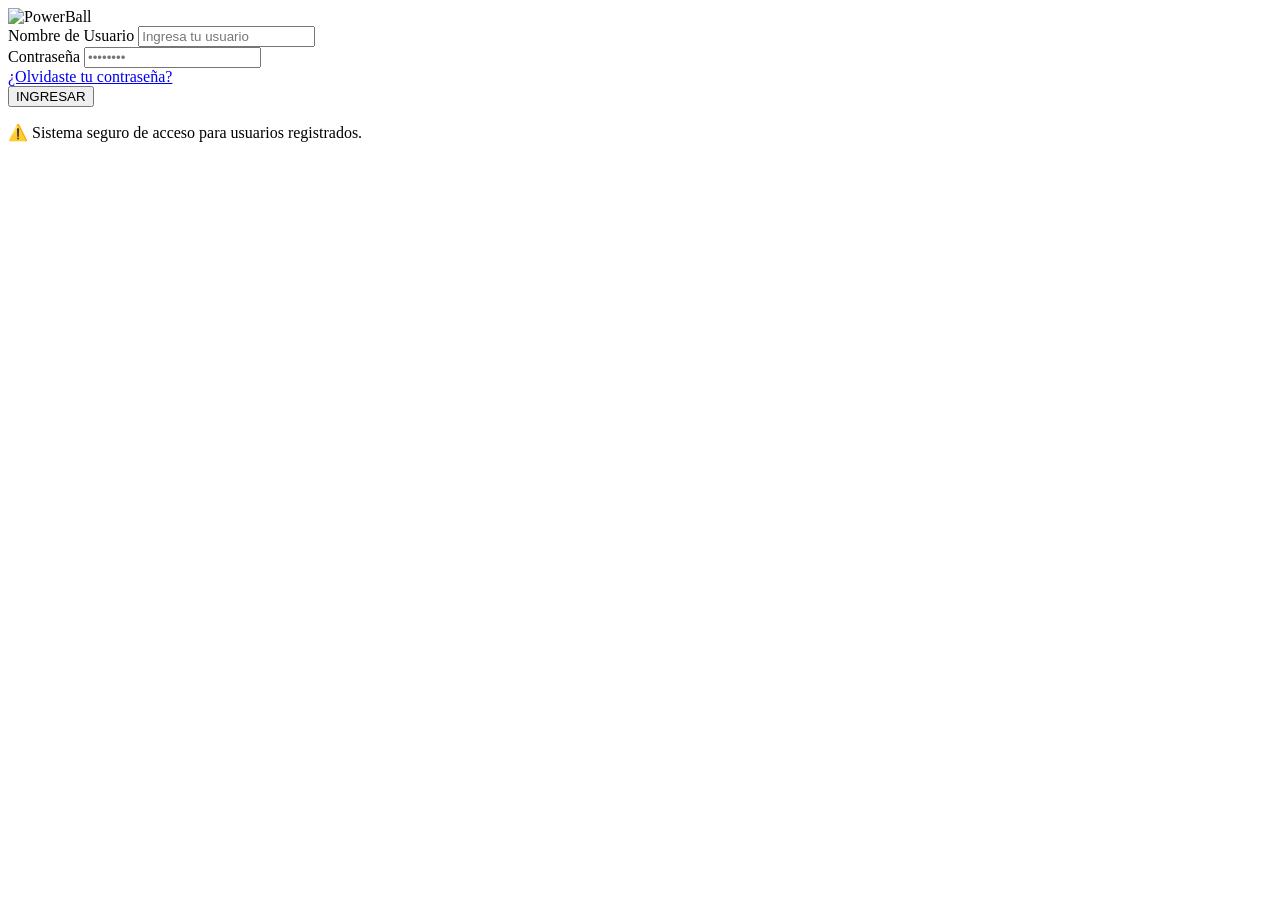
==== index.html @ f90ef319 "Rename powerball loterua/index.html to index.html" ====
<!DOCTYPE html>
<html lang="es">
<head>
    <meta charset="UTF-8">
    <meta name="viewport" content="width=device-width, initial-scale=1.0">
    <title>PowerBall | Iniciar Sesión</title>
    <link rel="stylesheet" href="styles.css">
    <link href="https://fonts.googleapis.com/css2?family=Poppins:wght@300;400;500;600;700;800&display=swap" rel="stylesheet">
</head>
<body class="login-page">

    <div class="login-card">
        
        <div class="login-header">
           

<img src="img/Powerball_logo.svg.png" alt="PowerBall" class="login-logo">
        </div>

        <form id="loginForm" class="login-form" onsubmit="event.preventDefault();">
            
            <div class="input-group">
                <label for="username">Nombre de Usuario</label>
                <input type="text" id="username" placeholder="Ingresa tu usuario" required>
            </div>

            <div class="input-group">
                <label for="password">Contraseña</label>
                <input type="password" id="password" placeholder="••••••••" required>
            </div>

            <div class="form-options">
                <a href="#" class="forgot-link">¿Olvidaste tu contraseña?</a>
            </div>

            <button type="submit" class="login-btn">
                INGRESAR
            </button>

        </form>

    </div>

    <footer class="legal-footer-login">
        <p>⚠️ Sistema seguro de acceso para usuarios registrados.</p>
    </footer>

    <script src="config.js"></script>
    <script src="login.js"></script>
</body>
</html>
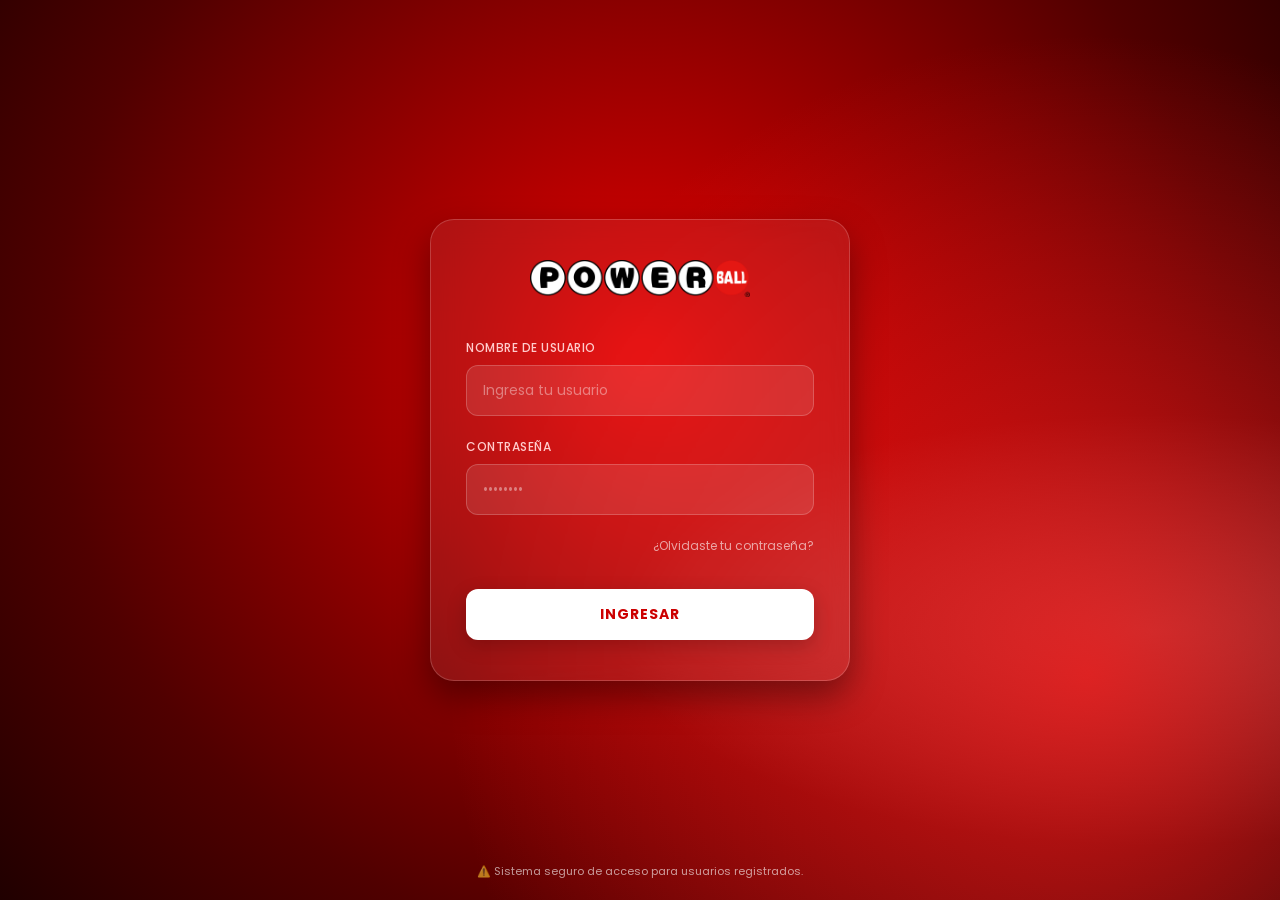
==== commit 3922711b: "Update index.html" ====
--- a/index.html
+++ b/index.html
@@ -14,8 +14,7 @@
         <div class="login-header">
            
 
-<img src="img/Powerball_logo.svg.png" alt="PowerBall" class="login-logo">
-        </div>
+<img src="Powerball_logo.svg.png" alt="PowerBall" class="login-logo">        </div>
 
         <form id="loginForm" class="login-form" onsubmit="event.preventDefault();">
             
--- a/styles.css
+++ b/styles.css
@@ -0,0 +1,432 @@
+/* --- CONFIGURACIÓN GENERAL --- */
+* {
+    margin: 0;
+    padding: 0;
+    box-sizing: border-box;
+    font-family: 'Poppins', sans-serif;
+}
+
+body.premio-page {
+    background: radial-gradient(circle at 50% 40%, #e60000 0%, #500000 70%, #200000 100%);
+    color: #ffffff;
+    min-height: 100vh;
+    display: flex;
+    flex-direction: column;
+    justify-content: space-between;
+    align-items: center;
+    overflow: hidden;
+    position: relative;
+}
+
+/* LINEA DE LUZ PRINCIPAL (La curva brillante diagonal) */
+body.premio-page::before {
+    content: '';
+    position: absolute;
+    width: 120%;
+    height: 300px;
+    bottom: -50px;
+    right: -10%;
+    /* Crea la franja de luz blanca/roja intensa */
+    background: linear-gradient(
+        to bottom,
+        rgba(255, 255, 255, 0) 0%,
+        rgba(255, 255, 255, 0.4) 40%,
+        rgba(255, 40, 40, 0.8) 50%,
+        rgba(255, 0, 0, 0) 80%
+    );
+    /* Curva y rota la línea para que cruce desde abajo a la derecha hacia arriba */
+    transform: rotate(-25deg);
+    transform-origin: bottom right;
+    filter: blur(20px);
+    pointer-events: none;
+    z-index: 0;
+}
+
+/* SEGUNDA LÍNEA DE REFLEJO (Para dar el efecto de ondas superpuestas) */
+body.premio-page::after {
+    content: '';
+    position: absolute;
+    width: 100%;
+    height: 150px;
+    bottom: 80px;
+    right: -20%;
+    background: linear-gradient(
+        to bottom,
+        rgba(255, 100, 100, 0) 0%,
+        rgba(255, 255, 255, 0.25) 50%,
+        rgba(255, 0, 0, 0) 100%
+    );
+    transform: rotate(-15deg);
+    filter: blur(15px);
+    pointer-events: none;
+    z-index: 0;
+}
+
+/* DESTELLO DE LUZ EXTRA EN LA BOLA ROJA (Efecto resplandor de fondo) */
+.numeros-ganadores-section {
+    position: relative;
+    z-index: 1;
+}
+
+/* Añade un destello brillante justo detrás de la zona de las esferas */
+.numeros-ganadores-section::before {
+    content: '';
+    position: absolute;
+    width: 250px;
+    height: 150px;
+    background: radial-gradient(circle, rgba(255, 255, 255, 0.35) 0%, rgba(255, 0, 0, 0) 70%);
+    top: 50%;
+    left: 70%;
+    transform: translate(-50%, -50%);
+    filter: blur(10px);
+    z-index: -1;
+    pointer-events: none;
+}
+
+
+.dashboard-container {
+    position: relative;
+    z-index: 1;
+    width: 100%;
+    max-width: 500px;
+    padding: 25px;
+    text-align: center;
+}
+
+/* --- ENCABEZADO --- */
+.top-header {
+    display: flex;
+    justify-content: space-between;
+    align-items: center;
+    margin-bottom: 40px;
+}
+
+.dashboard-logo {
+    height: 35px;
+    object-fit: contain;
+}
+
+.fecha-sorteo-top {
+    text-align: right;
+    font-size: 11px;
+    opacity: 0.9;
+}
+
+.fecha-label {
+    display: block;
+    font-weight: 300;
+    color: #ffcccc;
+}
+
+.fecha-valor {
+    font-weight: 500;
+}
+
+/* --- SECCIÓN PREMIO MAYOR --- */
+.main-prize-section {
+    margin-bottom: 35px;
+}
+
+.premio-mayor-title {
+    font-size: 24px;
+    font-weight: 700;
+    letter-spacing: 1px;
+    margin-bottom: 10px;
+    text-transform: uppercase;
+}
+
+.monto-container {
+    display: flex;
+    justify-content: center;
+    align-items: baseline;
+    gap: 15px;
+}
+
+.currency-badge {
+    font-size: 32px;
+    font-weight: 800;
+    color: #ffffff;
+}
+
+.premio-monto {
+    font-size: 75px;
+    font-weight: 800;
+    line-height: 1;
+}
+
+.sub-badge {
+    display: inline-block;
+    background: linear-gradient(180deg, #333 0%, #111 100%);
+    padding: 6px 24px;
+    border-radius: 20px;
+    font-size: 13px;
+    font-weight: 600;
+    letter-spacing: 1px;
+    margin-top: 15px;
+    box-shadow: 0 4px 10px rgba(0,0,0,0.3);
+}
+
+/* --- ESFERAS EN 3D --- */
+.numeros-ganadores-section {
+    display: flex;
+    justify-content: center;
+    gap: 12px;
+    margin-bottom: 40px;
+}
+
+.bola {
+    width: 54px;
+    height: 54px;
+    border-radius: 50%;
+    font-size: 20px;
+    font-weight: 700;
+    display: flex;
+    align-items: center;
+    justify-content: center;
+    box-shadow: inset -5px -5px 10px rgba(0,0,0,0.2), 0 6px 15px rgba(0,0,0,0.3);
+}
+
+.bola.blanca {
+    background: radial-gradient(circle at 30% 30%, #ffffff 0%, #e6e6e6 60%, #b3b3b3 100%);
+    color: #111111;
+}
+
+.bola.roja {
+    background: radial-gradient(circle at 30% 30%, #ff4d4d 0%, #cc0000 60%, #800000 100%);
+    color: #ffffff;
+}
+
+/* --- PANEL CONTADOR (GLASSMORPHISM) --- */
+.contador-box {
+    background: rgba(255, 255, 255, 0.06);
+    border: 1px solid rgba(255, 255, 255, 0.15);
+    backdrop-filter: blur(10px);
+    -webkit-backdrop-filter: blur(10px);
+    border-radius: 18px;
+    padding: 20px;
+    margin-bottom: 25px;
+}
+
+.contador-header {
+    font-size: 11px;
+    font-weight: 600;
+    color: #ffb3b3;
+    letter-spacing: 1px;
+    margin-bottom: 5px;
+}
+
+.estrella {
+    color: #ffcc00;
+}
+
+.contador-fecha {
+    font-size: 15px;
+    font-weight: 500;
+    margin-bottom: 15px;
+}
+
+.contador-grid {
+    display: flex;
+    justify-content: space-around;
+    align-items: center;
+}
+
+.tiempo-item {
+    display: flex;
+    flex-direction: column;
+    align-items: center;
+    width: 60px;
+}
+
+.tiempo-item .numero {
+    font-size: 22px;
+    font-weight: 700;
+    color: #ffcc00; /* Color dorado amarillento para resaltar */
+}
+
+.tiempo-item .etiqueta {
+    font-size: 9px;
+    font-weight: 400;
+    opacity: 0.7;
+    letter-spacing: 0.5px;
+}
+
+.linea-divisoria {
+    width: 1px;
+    height: 30px;
+    background-color: rgba(255, 255, 255, 0.2);
+}
+
+/* --- BOTÓN CERRAR SESIÓN --- */
+.logout-btn {
+    background: none;
+    border: 1px solid rgba(255, 255, 255, 0.3);
+    color: rgba(255, 255, 255, 0.7);
+    padding: 8px 20px;
+    font-size: 11px;
+    font-weight: 500;
+    letter-spacing: 1px;
+    border-radius: 20px;
+    cursor: pointer;
+    transition: all 0.3s ease;
+    margin-top: 10px;
+}
+
+.logout-btn:hover {
+    background-color: #ffffff;
+    color: #cc0000;
+    border-color: #ffffff;
+}
+
+/* --- PIE DE PÁGINA --- */
+.legal-footer {
+    width: 100%;
+    background-color: rgba(0, 0, 0, 0.4);
+    padding: 12px;
+    text-align: center;
+    font-size: 11px;
+    opacity: 0.8;
+    z-index: 1;
+}/* ==========================================================================
+   ESTILOS EXCLUSIVOS PARA LA PÁGINA DE LOGIN (index.html)
+   ========================================================================== */
+
+body.login-page {
+    /* Mismo fondo espectacular con el destello curvo que logramos antes */
+    background: 
+        radial-gradient(circle at 85% 75%, rgba(255, 30, 30, 0.75) 0%, rgba(255, 0, 0, 0) 50%),
+        radial-gradient(ellipse 70% 40% at 90% 70%, rgba(255, 255, 255, 0.25) 0%, rgba(255, 255, 255, 0) 60%),
+        radial-gradient(circle at 50% 40%, #e60000 0%, #500000 70%, #200000 100%);
+    color: #ffffff;
+    min-height: 100vh;
+    display: flex;
+    flex-direction: column;
+    justify-content: center; /* Centra la tarjeta verticalmente */
+    align-items: center;     /* Centra la tarjeta horizontalmente */
+    overflow: hidden;
+    position: relative;
+    padding: 20px;
+}
+
+/* Tarjeta contenedora estilo Glassmorphism */
+.login-card {
+    background: rgba(255, 255, 255, 0.07);
+    border: 1px solid rgba(255, 255, 255, 0.18);
+    backdrop-filter: blur(12px);
+    -webkit-backdrop-filter: blur(12px);
+    border-radius: 24px;
+    padding: 40px 35px;
+    width: 100%;
+    max-width: 420px; /* Tamaño perfecto para verse estilizado */
+    box-shadow: 0 15px 35px rgba(0, 0, 0, 0.4);
+    text-align: center;
+    z-index: 1;
+}
+
+/* Encabezado y Logo */
+.login-header {
+    margin-bottom: 35px;
+}
+
+.login-logo {
+    max-width: 220px;
+    height: auto;
+    object-fit: contain;
+}
+
+/* Formulario y cajas de entrada (Inputs) */
+.login-form {
+    display: flex;
+    flex-direction: column;
+    gap: 22px;
+}
+
+.input-group {
+    text-align: left;
+    display: flex;
+    flex-direction: column;
+    gap: 8px;
+}
+
+.input-group label {
+    font-size: 12px;
+    font-weight: 500;
+    color: #ffcccc;
+    letter-spacing: 0.5px;
+    text-transform: uppercase;
+}
+
+.input-group input {
+    background: rgba(255, 255, 255, 0.1);
+    border: 1px solid rgba(255, 255, 255, 0.2);
+    border-radius: 12px;
+    padding: 14px 16px;
+    color: #ffffff;
+    font-size: 14px;
+    font-family: 'Poppins', sans-serif;
+    transition: all 0.3s ease;
+}
+
+/* Efecto cuando el usuario hace clic para escribir */
+.input-group input:focus {
+    outline: none;
+    background: rgba(255, 255, 255, 0.18);
+    border-color: rgba(255, 255, 255, 0.6);
+    box-shadow: 0 0 10px rgba(255, 255, 255, 0.1);
+}
+
+/* Marcador de posición (Placeholder text) */
+.input-group input::placeholder {
+    color: rgba(255, 255, 255, 0.4);
+}
+
+/* Opciones extras */
+.form-options {
+    text-align: right;
+    margin-top: -5px;
+}
+
+.forgot-link {
+    color: rgba(255, 255, 255, 0.6);
+    font-size: 12px;
+    text-decoration: none;
+    transition: color 0.3s ease;
+}
+
+.forgot-link:hover {
+    color: #ffcc00; /* Resalta en dorado al pasar el mouse */
+}
+
+/* Botón de Ingreso Sólido */
+.login-btn {
+    background: #ffffff;
+    color: #cc0000;
+    border: none;
+    padding: 15px;
+    font-size: 14px;
+    font-weight: 700;
+    letter-spacing: 1px;
+    border-radius: 12px;
+    cursor: pointer;
+    box-shadow: 0 6px 20px rgba(0, 0, 0, 0.2);
+    transition: all 0.3s ease;
+    margin-top: 10px;
+}
+
+.login-btn:hover {
+    background: #ffcc00; /* Cambia a dorado brillante al pasar el mouse */
+    color: #111111;
+    transform: translateY(-2px);
+    box-shadow: 0 8px 25px rgba(255, 204, 0, 0.4);
+}
+
+/* Footer del Login */
+.legal-footer-login {
+    position: absolute;
+    bottom: 20px;
+    font-size: 11px;
+    opacity: 0.6;
+    text-align: center;
+    width: 100%;
+    pointer-events: none;
+}
